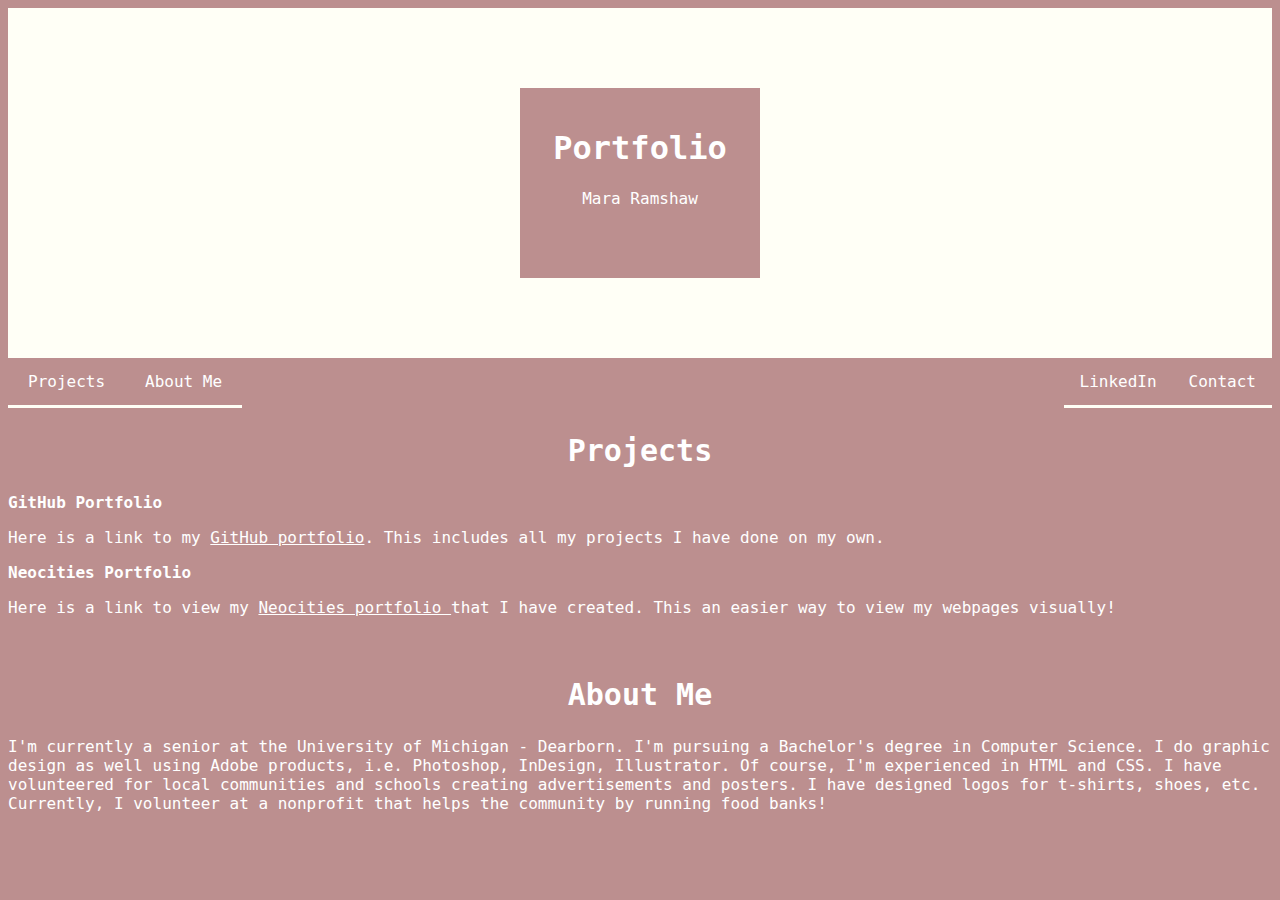
==== index.html @ 25e6e4c8 "Rename Ramshaw_Portfolio.html to index.html" ====
<!DOCTYPE html>
<html lang = ="en">
<head>
<link rel = "stylesheet" href = "PortfolioStyle.css">
<title> Ramshaw_Portfolio </title>
<meta charset = "UTF-8">
<meta name = "viewport" content = "width = device - width, initial - scale = 1">
<style> </style>
</head>

<body>
	<div class = "header">
		<div class = "container">
			<h1> Portfolio </h1>
				<p> Mara Ramshaw </p>
		</div>
	</div>
							
	<div class="navbar">
		<a href = "#projects"> Projects </a>
		<a href = "#aboutme"> About Me </a>
		
		<div class = "dropdownRight">
    		<button class="dropbtn"> Contact 
      			<i class="fa fa-caret-down"> </i>
    		</button>
    					
			<!--dropdown categories-->						
    		<div class="dropdownRight-contentRight">
      			<a href="mailto:md.ramshaw@outlook.com">Email</a>
      			<a href="#">(586)224-7532</a>
    		</div>			
  		</div>
  		
  		<div class = "dropdownRight">
    		<button class="dropbtn"> LinkedIn 
      			<i class="fa fa-caret-down"> </i>
    		</button>
    					
			<!--dropdown categories-->						
    		<div class="dropdownRight-contentRight">
      			<a href="https://www.linkedin.com/in/mara-ramshaw-a68943204/">Click here!</a>
    		</div>			
  		</div>
	</div>
	
	
	<div class = "h2" id = "projects">
		<h2> Projects </h2>
		<div class = "github">
			<p>GitHub Portfolio</p>
		</div>		
		<p class = "portfolio"> Here is a link to my <a style = "color: white;" href = "https://github.com/mara2360/Portfolio-Ramshaw.git"> GitHub portfolio</a>. 
		This includes all my projects I have done on my own.</p>		
	
	
	
		<div class = "github">
			<p>Neocities Portfolio</p>
		</div>
		<p class = "appForm">Here is a link to view my <a style = "color: white;" href = "https://neocities.org/dashboard#"> 
		Neocities portfolio </a> that I have created. This an easier way to view my webpages visually!</p>
		</div>
	</div>
	
	<br>
	
	<div id = "aboutme">
		<h2> About Me </h2>
			<p> I'm currently a senior at the University of Michigan - Dearborn. 
			I'm pursuing a Bachelor's degree in Computer Science.
			
			I do graphic design as well using Adobe products, i.e. Photoshop, InDesign, Illustrator. 
			Of course, I'm experienced in HTML and CSS.
			
			I have volunteered for local communities and schools creating advertisements and posters. 
			I have designed logos for t-shirts, shoes, etc. Currently, I volunteer at a nonprofit 
			that helps the community by running food banks!</p>
	</div>
	<br></br>
</body>
</html>
---- PortfolioStyle.css ----
/*SMOOTH SCROLLING*/
html
{
	scroll-behavior: smooth;
}
	
							/*BODY STYLE/FONT*/
body,h1,h2,h3,h4,h5,h6
{
	font-family: "Lato", monospace;
	background-color:  #BC8F8F;  /*pink background color*/
}

								/*PINK BOX*/	

.container
{
	text-align: center;
	left: 0;
	right: 0;
	
	width: 200px;
	height: 150px;
		
	padding: 20px;
	margin: auto;
	background-color: #BC8F8F;  /*pink background color*/
}
	
.container:hover /*creates shade when hover mouse over link/tab*/
{
	background-color: #FFA07A; /*orange color*/
	color: black;
}
	
								/*HEADERS*/
	
.header
{
	padding: 80px;
	text-align: center; /*center text*/
	background-color: #FFFFF6; /*cream color*/
	background-repeat: no-repeat;
	color: white; /*text color*/
}

.header h1
{
	front-size: 40px; /*increase font size of h1*/
	text-align: center;
}
	
h2
{
	font-size: 30px;
	color: white;
	text-align: center;
}

p
{
	color: white;
}
	
														
/* Navbar container */
.navbar
{
  	overflow: hidden;
  	background-color: #BC8F8F; /*pink background color*/
  	margin: none;
}

/* Links inside the navbar */
.navbar a
{
  	float: left; /*makes sure links stay side-by-side*/
	display: block; /*changes the display to block*/
	color: white;
	text-align: center;
	padding: 14px 20px;
	text-decoration: none; /*removes underline*/
	border-bottom: 3px solid #FFFFF6;/*cream color*/
}

/* Add a red background color to navbar links on hover */
.navbar a:hover
{
  	background-color: #FFA07A;
  	color: black;
}

/*right tab for navbar dropdown*/
.dropdownRight
{
	float: right;
	overflow: hidden; /*floats link to right*/
	border-bottom: 3px solid #FFFFF6;/*cream color*/

}
	
.dropdownRight .dropbtn
{
  	font-size: 16px; 
  	border: none;
  	outline: none;
  	color: white;
  	padding: 14px 16px;
  	background-color: inherit;
  	font-family: inherit; /* Important for vertical align on mobile phones */
  	margin: 0; /* Important for vertical align on mobile phones */
}
	
.dropdownRight-contentRight
	{
  		display: none;
  		position: absolute;
  		background-color: #FFFFF6;
  		width: 100px;
  		box-shadow: 0px 8px 16px 0px rgba(0,0,0,0.2);
  		z-index: 1;
	}
	
.dropdownRight-contentRight a
	{
  		float: none;
  		color: black;
  		padding: 12px 16px;
  		text-decoration: none;
  		display: block;
  		text-align: center;
  		font-size: 14px;
  		
	}

.dropdownRight-contentRight a:hover
	{
  		background-color: #FFA07A;
  		color: black;
	}								
		
.dropdownRight:hover .dropdownRight-contentRight
	{
  		display: block;
	}							

.github
{
	color: white;
	font-weight: bold;
}

.portfolio
{
	color: white;
}
	
/*MEDIA LAYOUT DESIGN BASED ON DEVICE SIZE*/
	/*when screen is <700px wide; two cols stack on top of each other instead next to*/
	@media screen and (max-width: 700px)
	{
		.row
		{
			flex-direction: column;
		}
	}
	/*when screen is <400px wide; links stack on top of each other instead next to*/
	@media screen and (max-width: 400px)
	{
		.navbar a
		{
			float: none;
			width: 100%;
		}
	}
	
/*FOOTER STYLE/FONT*/
	.footer
	{
		padding: 20px;
		test-align: center;
		background: #BC8F8F;
	}
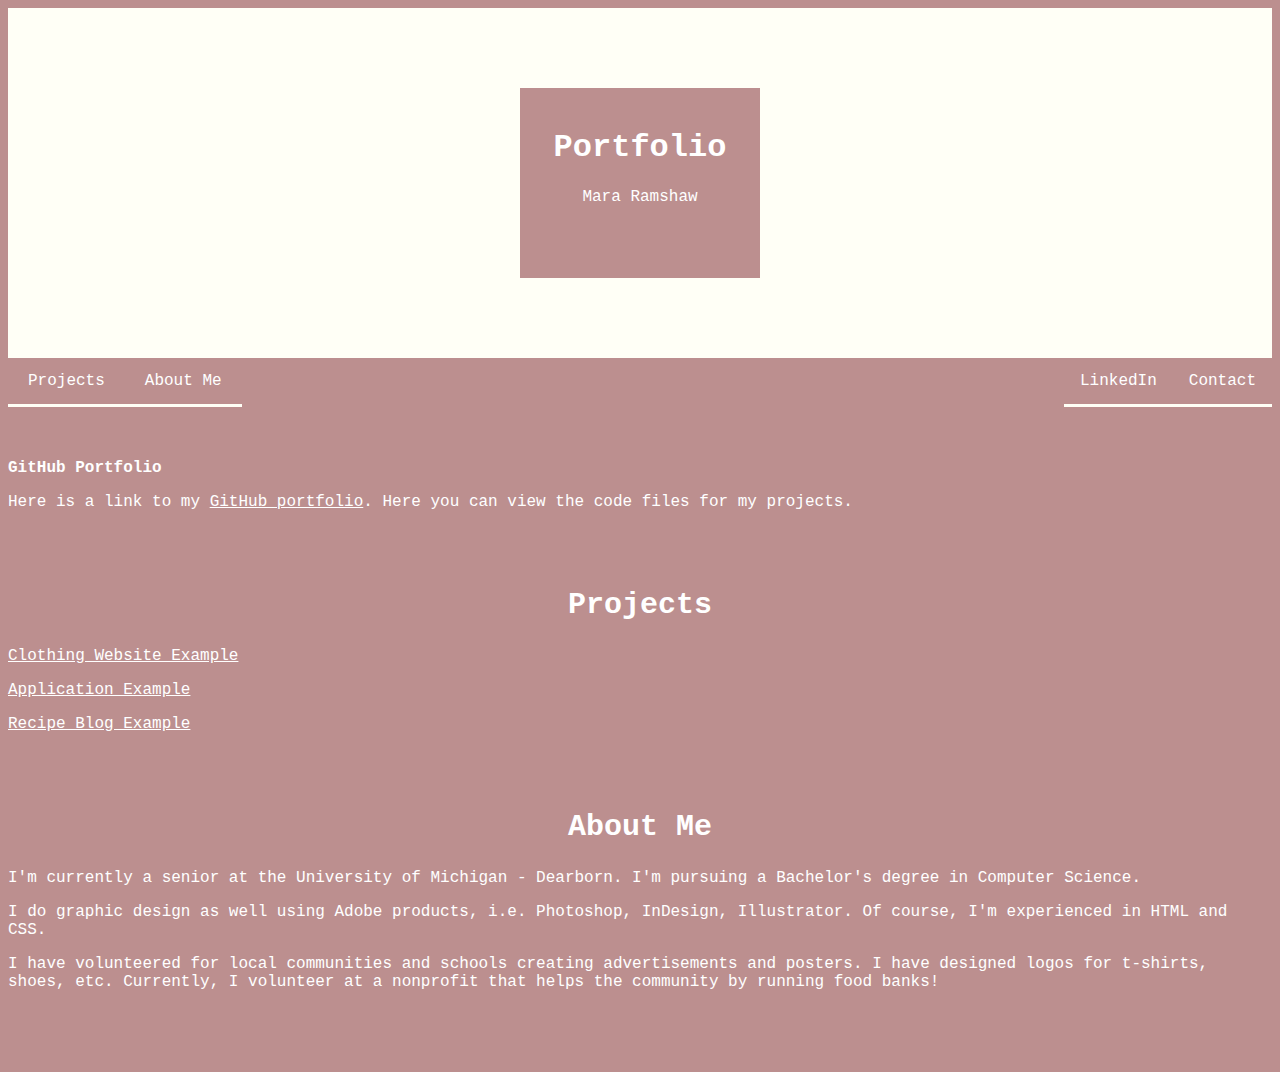
==== commit d29522bb: "Update index.html" ====
--- a/index.html
+++ b/index.html
@@ -46,34 +46,34 @@
 	
 	
 	<div class = "h2" id = "projects">
-		<h2> Projects </h2>
+		<br></br>
 		<div class = "github">
 			<p>GitHub Portfolio</p>
 		</div>		
 		<p class = "portfolio"> Here is a link to my <a style = "color: white;" href = "https://github.com/mara2360/Portfolio-Ramshaw.git"> GitHub portfolio</a>. 
-		This includes all my projects I have done on my own.</p>		
+		Here you can view the code files for my projects.</p>		
 	
+		<br></br>
 	
-	
-		<div class = "github">
-			<p>Neocities Portfolio</p>
-		</div>
-		<p class = "appForm">Here is a link to view my <a style = "color: white;" href = "https://neocities.org/dashboard#"> 
-		Neocities portfolio </a> that I have created. This an easier way to view my webpages visually!</p>
+		<h2> Projects </h2>
+		<div class = "examples">
+			<p class = "portfolio"><a style = "color: white;" href = "https://mara2360.github.io/clothingwebsite.github.io/">Clothing Website Example</a></p>		
+			<p class = "portfolio"><a style = "color: white;" href = "https://mara2360.github.io/app-form.github.io/">Application Example</a></p>		
+			<p class = "portfolio"><a style = "color: white;" href = "https://mara2360.github.io/recipe-blog.github.io/">Recipe Blog Example</a></p>		
 		</div>
 	</div>
-	
-	<br>
+		
+	<br></br>
 	
 	<div id = "aboutme">
 		<h2> About Me </h2>
 			<p> I'm currently a senior at the University of Michigan - Dearborn. 
-			I'm pursuing a Bachelor's degree in Computer Science.
+			I'm pursuing a Bachelor's degree in Computer Science.</p>
 			
-			I do graphic design as well using Adobe products, i.e. Photoshop, InDesign, Illustrator. 
-			Of course, I'm experienced in HTML and CSS.
+			<p>I do graphic design as well using Adobe products, i.e. Photoshop, InDesign, Illustrator. 
+			Of course, I'm experienced in HTML and CSS.</p>
 			
-			I have volunteered for local communities and schools creating advertisements and posters. 
+			<p>I have volunteered for local communities and schools creating advertisements and posters. 
 			I have designed logos for t-shirts, shoes, etc. Currently, I volunteer at a nonprofit 
 			that helps the community by running food banks!</p>
 	</div>
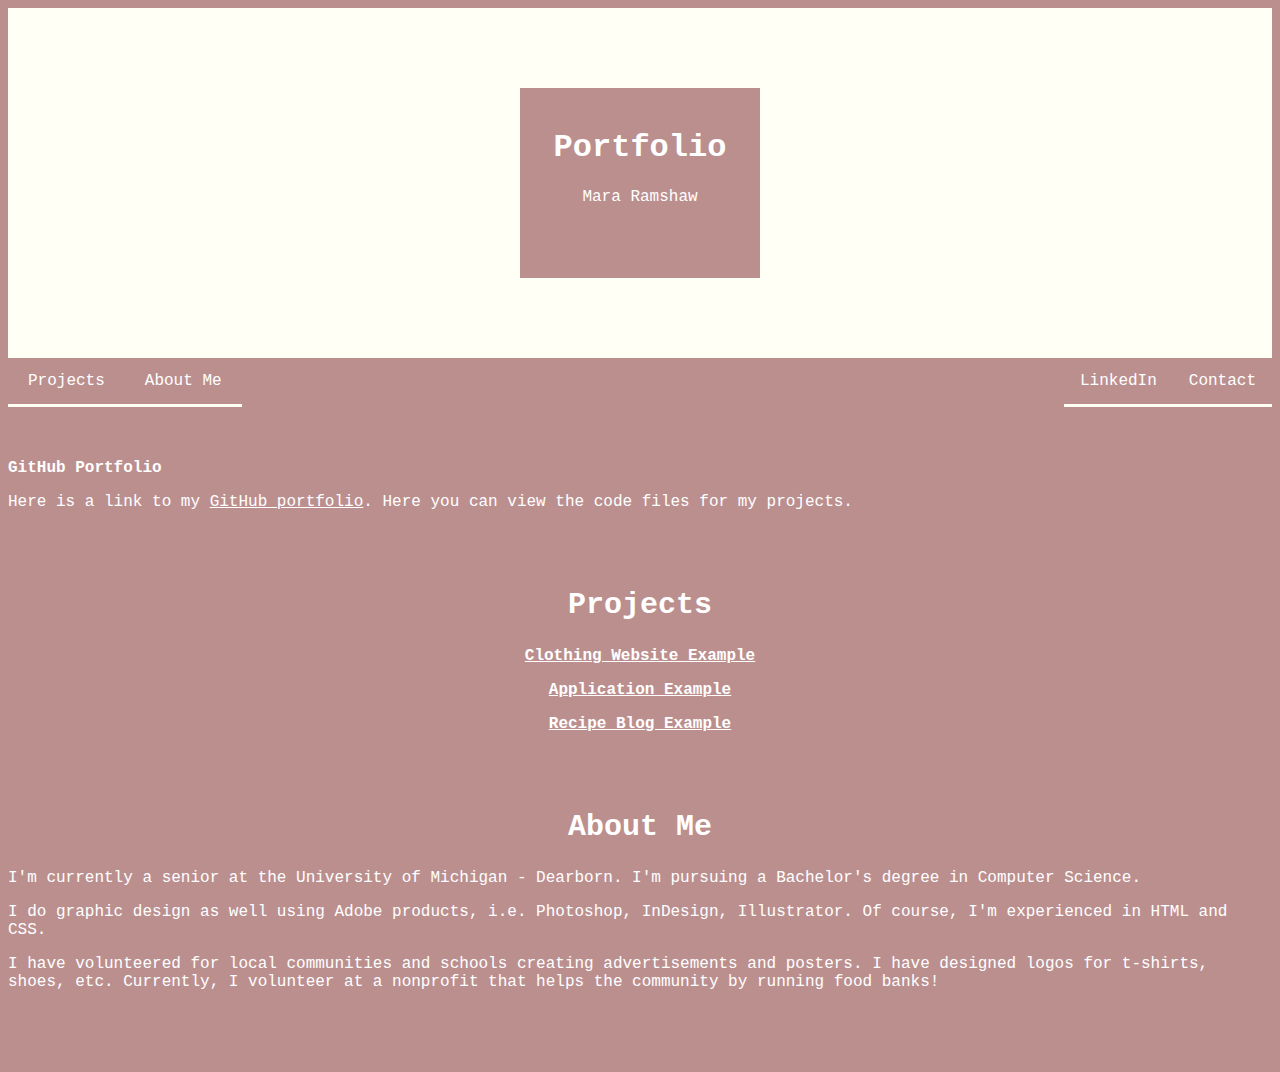
==== commit 2e2fa74f: "Update index.html" ====
--- a/index.html
+++ b/index.html
@@ -45,7 +45,7 @@
 	</div>
 	
 	
-	<div class = "h2" id = "projects">
+	<div class = "h2">
 		<br></br>
 		<div class = "github">
 			<p>GitHub Portfolio</p>
--- a/PortfolioStyle.css
+++ b/PortfolioStyle.css
@@ -150,6 +150,13 @@
 	font-weight: bold;
 }
 
+.examples
+{
+	color: white;
+	font-weight: bold;
+	text-align: center;
+}
+
 .portfolio
 {
 	color: white;
@@ -181,4 +188,4 @@
 		test-align: center;
 		background: #BC8F8F;
 	}
-	+	
